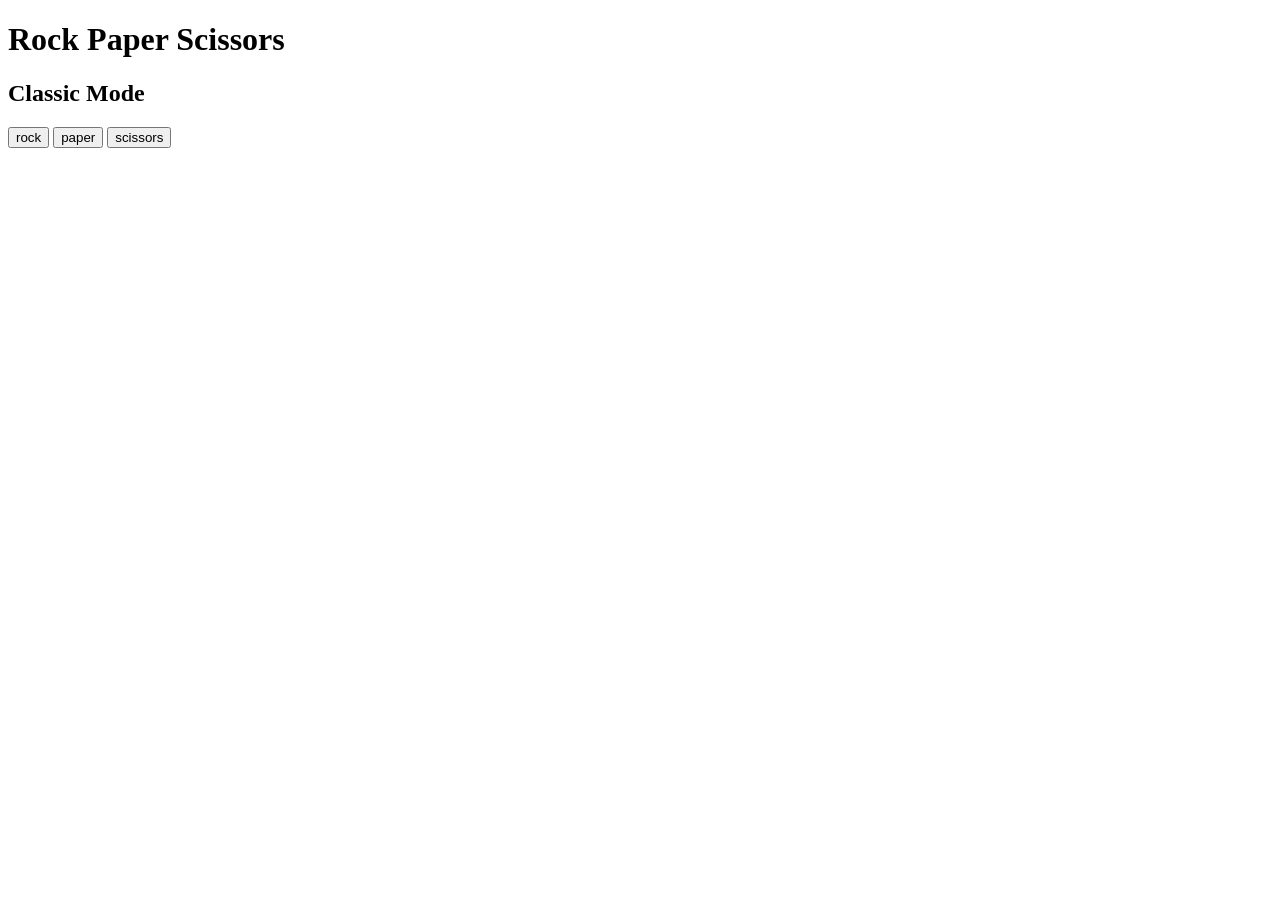
==== classic.html @ a40953b8 "Add files via upload" ====
<!DOCTYPE html>
<html lang="en">
<head>
    <meta charset="UTF-8">
    <meta name="viewport" content="width=device-width, initial-scale=1.0">
    <title>RPS-Classic Mode</title>
</head>
<body>
    <h1>Rock Paper Scissors</h1>
    <h2>Classic Mode</h2>
    <button onclick="playGame('rock')">rock</button>
    <button onclick="playGame('paper')">paper</button>
    <button onclick="playGame('scissors')">scissors</button>
    <script src="index.js"></script>
</body>
</html>
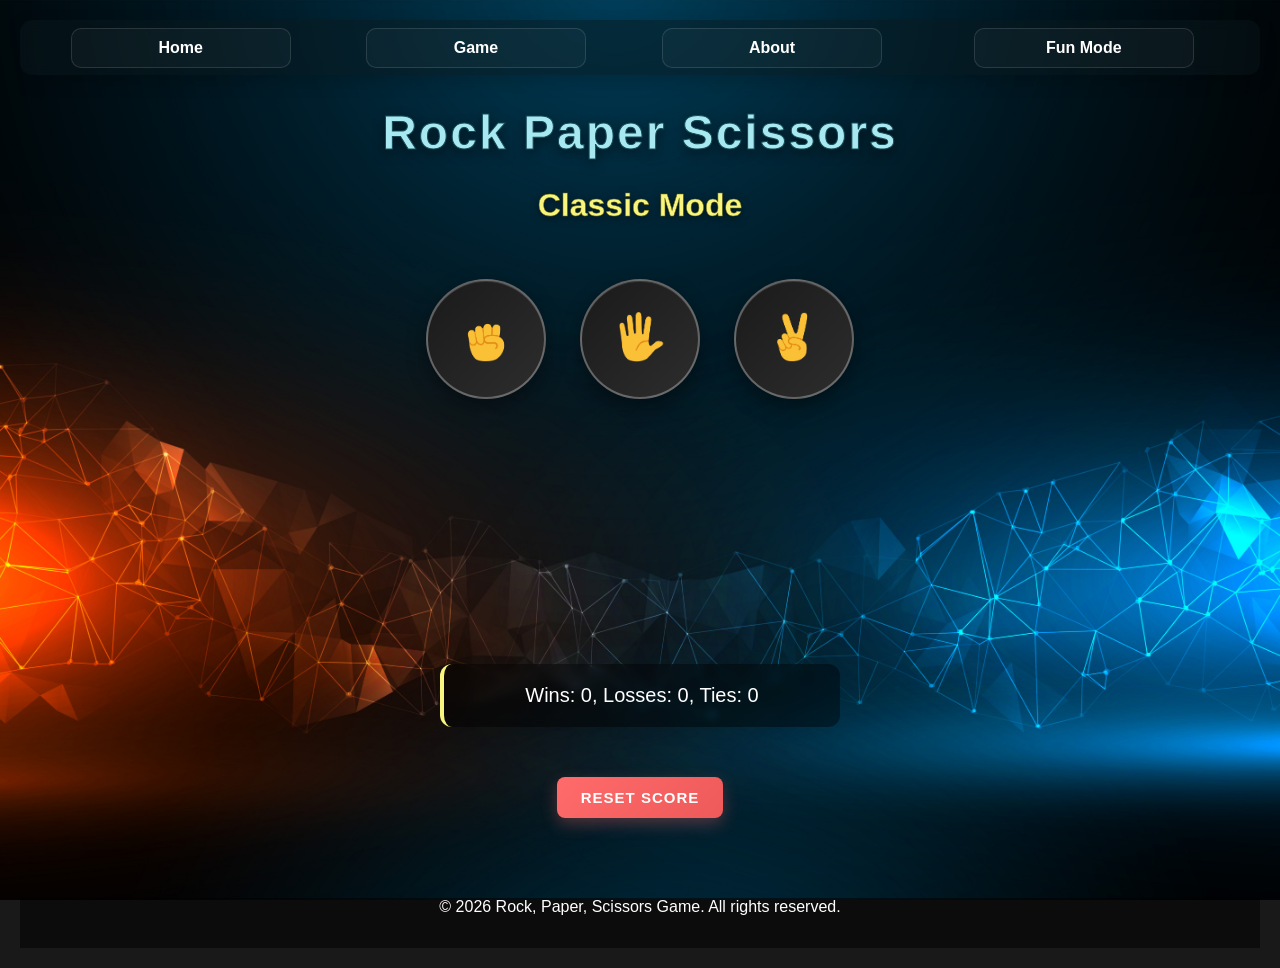
==== commit c7b2e35b: "modified" ====
--- a/classic.html
+++ b/classic.html
@@ -1,16 +1,60 @@
-<!DOCTYPE html>
-<html lang="en">
-<head>
-    <meta charset="UTF-8">
-    <meta name="viewport" content="width=device-width, initial-scale=1.0">
-    <title>RPS-Classic Mode</title>
-</head>
-<body>
-    <h1>Rock Paper Scissors</h1>
-    <h2>Classic Mode</h2>
-    <button onclick="playGame('rock')">rock</button>
-    <button onclick="playGame('paper')">paper</button>
-    <button onclick="playGame('scissors')">scissors</button>
-    <script src="index.js"></script>
-</body>
+
+<!DOCTYPE html>
+<html lang="en">
+<head>
+    <meta charset="UTF-8">
+    <meta name="viewport" content="width=device-width, initial-scale=1.0">
+    <title>RPS-Classic Mode</title>
+    <link rel="stylesheet" href="classic.css">
+</head>
+<body>
+     <header>
+        <nav>
+            <ul>
+                <li><a href="index.html">Home</a></li>
+                <li><a href="game.html">Game</a></li>
+                <li><a href="about.html">About</a></li>
+                <li><a href="fun.html">Fun Mode</a></li>
+                
+            </ul>
+        </nav>
+    </header>
+    <h1>Rock Paper Scissors</h1>
+    <h2>Classic Mode</h2>
+    <button onclick="
+      playGame('rock');
+    " class="move-button">
+      <img src="images/rock-emoji.png" class="move-icon">
+    </button>
+
+    <button onclick="
+      playGame('paper');
+    " class="move-button">
+      <img src="images/paper-emoji.png" class="move-icon">
+    </button>
+
+    <button onclick="
+      playGame('scissors');
+    " class="move-button">
+      <img src="images/scissors-emoji.png" class="move-icon">
+    </button>
+
+    <p class="js-result result"></p>
+    <p class="js-moves"></p>
+    <p class="js-score score"></p>
+
+    <button onclick="
+      score.wins = 0;
+      score.losses = 0;
+      score.ties = 0;
+      localStorage.removeItem('score');
+      updateScoreElement();
+    " class="reset-score-button">Reset Score</button>
+    <script src="classic.js"></script>
+
+    <footer>
+        <p>&copy; 2026 Rock, Paper, Scissors Game. All rights reserved.</p>
+    </footer>
+</body>
+
 </html>
--- a/classic.css
+++ b/classic.css
@@ -0,0 +1,216 @@
+body {
+  background-color: rgb(25, 25, 25);
+  background-image: url('image1.jpg');
+  background-size: cover;
+  background-position: center;
+  background-attachment: fixed;
+  color: white;
+  font-family: 'Segoe UI', Tahoma, Geneva, Verdana, sans-serif;
+  margin: 0;
+  padding: 20px;
+  min-height: 100vh;
+}
+
+h1 {
+  font-size: 48px;
+  margin: 30px 0 10px;
+  text-shadow: 0 4px 12px rgba(0, 0, 0, 0.5);
+  color: #a8e9f1;
+  -webkit-text-stroke: 1px #134c58;
+  letter-spacing: 2px;
+}
+
+h2 {
+  font-size: 32px;
+  margin-bottom: 40px;
+  color: #f7f57d;
+  text-shadow: 0 2px 8px rgba(0, 0, 0, 0.5);
+  -webkit-text-stroke: 0.5px #7a6f0c;
+}
+* {
+    box-sizing: border-box;
+    align-items: center;
+    text-align: center;
+}
+
+/* Create button container effect */
+body > .move-button {
+  margin-bottom: 20px;
+}
+nav {
+    height: 55px;
+    width: 100%;
+    display: flex;
+    align-items: center;
+  
+    padding: 8px 20px;
+    border-radius: 12px;
+    background: rgba(10,25,30,0.45);
+    backdrop-filter: blur(6px);
+    box-shadow: 0 6px 18px rgba(0,0,0,0.18);
+}
+
+nav ul {
+    list-style: none;
+    margin: 0;
+    padding: 0;
+    display: flex;
+    width: 100%;
+    gap: 14px;
+    justify-content: space-evenly;
+    align-items: center;
+}
+
+nav ul li {
+    margin: 0;
+    flex: 1 1 auto;
+    display: flex;
+    justify-content: center;
+}
+
+nav a {
+    color: #fff;
+    text-decoration: none;
+    padding: 10px 18px;
+    display: inline-block;
+    font-weight: 600;
+    width: 100%;
+    max-width: 220px;
+    box-sizing: border-box;
+    border: 1px solid rgba(255,255,255,0.12);
+    background: rgba(255,255,255,0.03);
+    border-radius: 10px;
+    transition: background-color 0.18s ease, transform 0.12s ease, box-shadow 0.18s ease;
+    text-align: center;
+}
+
+nav a:hover {
+    background-color: rgba(255,255,255,0.12);
+    box-shadow: 0 6px 14px rgba(0,0,0,0.12);
+    transform: translateY(-3px) scale(1.01);
+    text-decoration: none;
+}
+
+/* Small helper to ensure nav links don't stretch too small */
+@media (max-width: 520px) {
+    nav a { max-width: none; padding: 8px 12px; }
+    nav ul { gap: 10px; }
+}
+
+.move-icon {
+  height: 50px;
+  transition: transform 0.2s ease;
+}
+
+.move-button {
+  background: linear-gradient(135deg, #1a1a1a 0%, #2d2d2d 100%);
+  border: 2px solid rgba(255, 255, 255, 0.3);
+  width: 120px;
+  height: 120px;
+  border-radius: 50%;
+  margin: 15px;
+  cursor: pointer;
+  transition: all 0.3s cubic-bezier(0.34, 1.56, 0.64, 1);
+  box-shadow: 0 8px 20px rgba(0, 0, 0, 0.4), inset 0 1px 0 rgba(255, 255, 255, 0.1);
+  display: inline-block;
+  position: relative;
+  overflow: hidden;
+}
+
+.move-button:hover {
+  transform: translateY(-8px) scale(1.08);
+  background: linear-gradient(135deg, #2d3561 0%, #4a5db8 100%);
+  border-color: rgba(255, 255, 255, 0.6);
+  box-shadow: 0 14px 28px rgba(74, 93, 184, 0.4), inset 0 1px 0 rgba(255, 255, 255, 0.2);
+}
+
+.move-button:active {
+  transform: translateY(-4px) scale(1.05);
+  box-shadow: 0 6px 12px rgba(74, 93, 184, 0.3), inset 0 1px 0 rgba(255, 255, 255, 0.2);
+}
+
+.move-button:hover .move-icon {
+  transform: scale(1.15);
+}
+
+.result {
+  font-size: 28px;
+  font-weight: bold;
+  margin-top: 50px;
+  min-height: 35px;
+  animation: slideInResult 0.4s ease-out;
+  color: #f7f57d;
+  text-shadow: 0 3px 8px rgba(0, 0, 0, 0.6);
+}
+
+.js-moves {
+  font-size: 18px;
+  margin-top: 30px;
+  min-height: 80px;
+  display: flex;
+  align-items: center;
+  justify-content: center;
+  gap: 20px;
+}
+
+.score {
+  margin-top: 50px;
+  font-size: 20px;
+  background: rgba(0, 0, 0, 0.4);
+  padding: 20px 30px;
+  border-radius: 12px;
+  border-left: 4px solid #f7f57d;
+  backdrop-filter: blur(4px);
+  max-width: 400px;
+  margin-left: auto;
+  margin-right: auto;
+}
+
+.reset-score-button {
+  background: linear-gradient(135deg, #ff6b6b 0%, #ee5a5a 100%);
+  color: white;
+  border: none;
+  font-size: 15px;
+  font-weight: 600;
+  padding: 12px 24px;
+  margin-top: 30px;
+  margin-bottom: 30px;
+  cursor: pointer;
+  border-radius: 8px;
+  transition: all 0.3s ease;
+  box-shadow: 0 6px 16px rgba(255, 107, 107, 0.3);
+  text-transform: uppercase;
+  letter-spacing: 1px;
+}
+
+.reset-score-button:hover {
+  transform: translateY(-3px);
+  box-shadow: 0 10px 24px rgba(255, 107, 107, 0.5);
+  background: linear-gradient(135deg, #ff7b7b, #ff5a5a);
+}
+
+.reset-score-button:active {
+  transform: translateY(-1px);
+  box-shadow: 0 4px 10px rgba(255, 107, 107, 0.3);
+}
+
+@keyframes slideInResult {
+  from {
+    opacity: 0;
+    transform: translateY(-10px);
+  }
+  to {
+    opacity: 1;
+    transform: translateY(0);
+  }
+}
+
+footer {
+    height: 50px;
+    text-align: center;
+    background-color: rgba(0, 0, 0, 0.5);
+    color: #fff;
+    position: relative;
+    width: 100%;
+    margin-top: 50px;
+}
